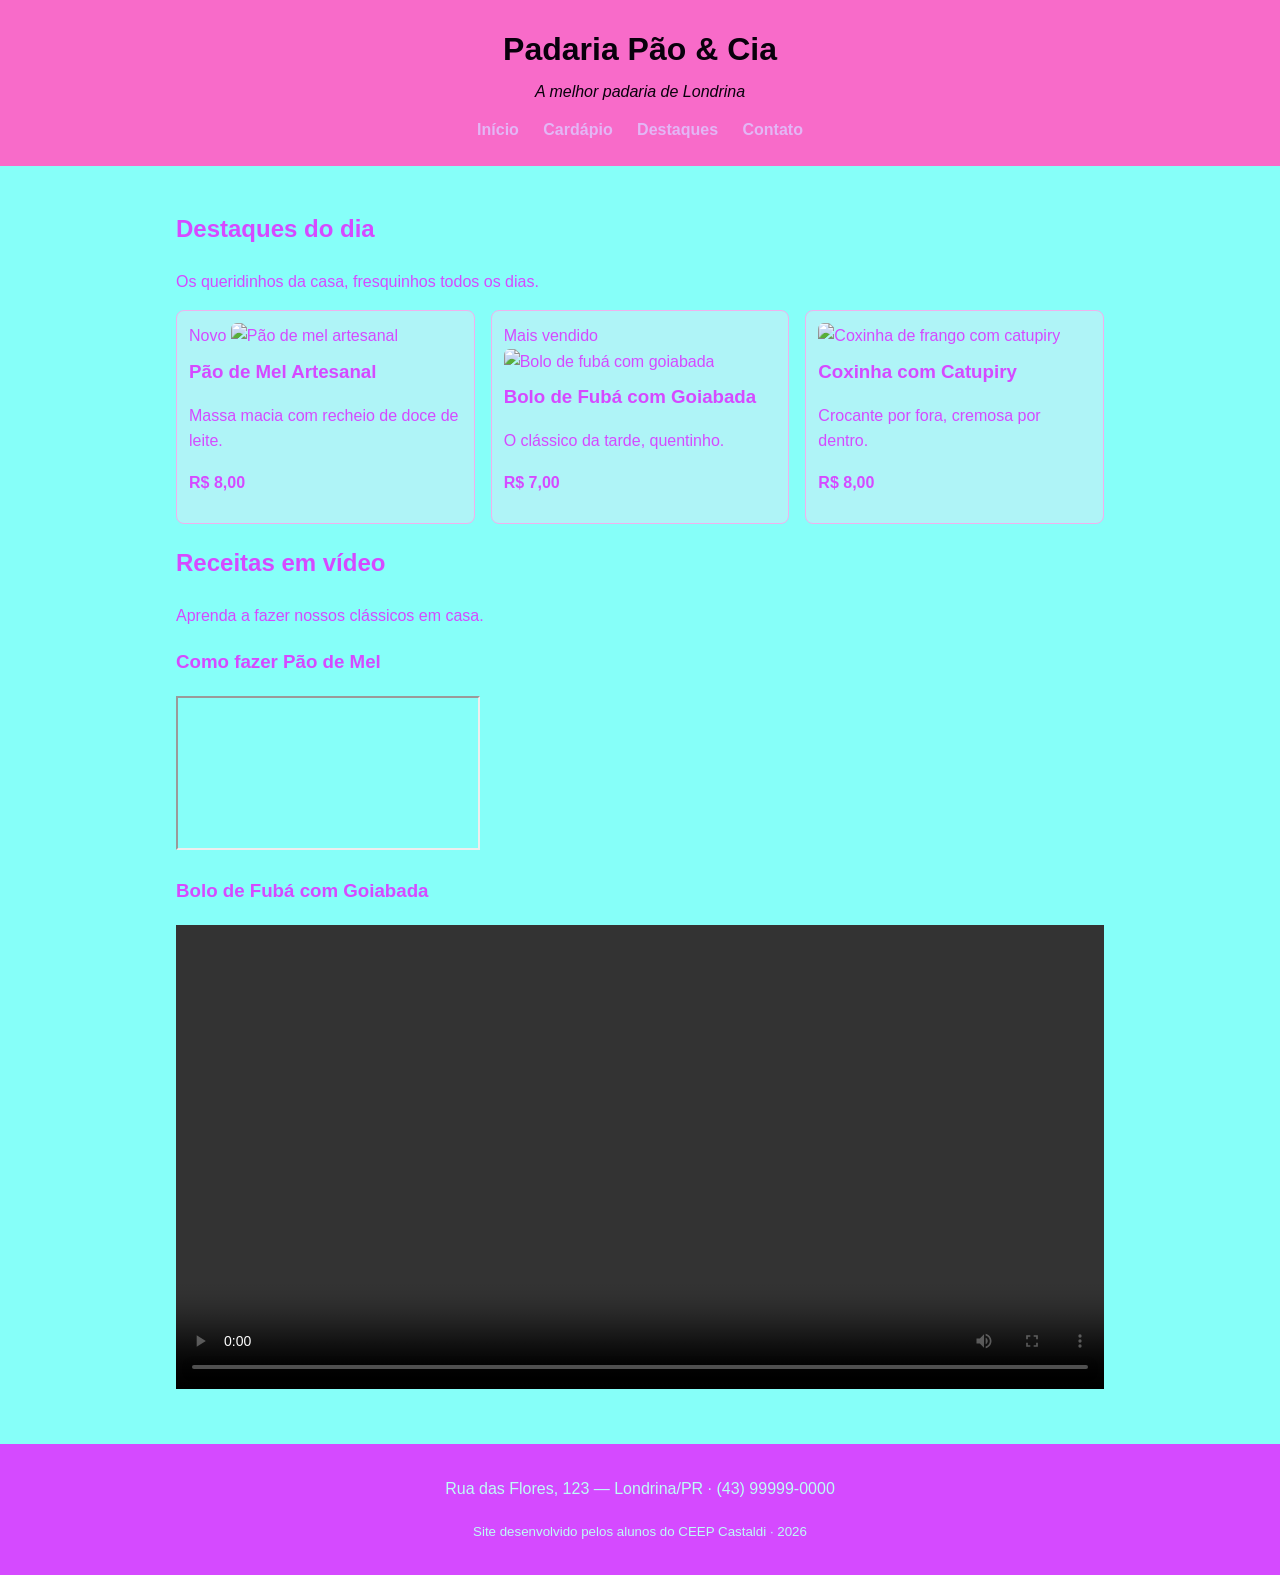
==== destaques.html @ 0bca1b5b "ok" ====
<!DOCTYPE html>
<html lang="pt-BR">
<head>
    <meta charset="UTF-8">
    <meta name="viewport" content="width=device-width, initial-scale=1.0">
    <title>Destaques — Padaria Pão &amp; Cia</title>
    <link rel="stylesheet" href="style.css">
</head>
<body>

    <header class="cabecalho">
        <h1>Padaria Pão &amp; Cia</h1>
        <p class="subtitulo">A melhor padaria de Londrina</p>
        <nav class="menu">
            <a href="index.html">Início</a>
            <a href="cardapio.html">Cardápio</a>
            <a href="destaques.html">Destaques</a>
            <a href="index.html#contato">Contato</a>
        </nav>
    </header>

    <main>

        <section class="intro">
            <h2>Destaques do dia</h2>
            <p>Os queridinhos da casa, fresquinhos todos os dias.</p>
        </section>

        <!-- Cards de destaque (reaproveita o estilo .cards / .card) -->
        <section class="destaques">
            <div class="cards">
                <article class="card">
                    <span class="selo">Novo</span>
                    <img src="img/pao-de-mel.jpg" alt="Pão de mel artesanal">
                    <h3>Pão de Mel Artesanal</h3>
                    <p>Massa macia com recheio de doce de leite.</p>
                    <p><strong>R$ 8,00</strong></p>
                </article>
                <article class="card">
                    <span class="selo">Mais vendido</span>
                    <img src="img/bolo-fuba.jpg" alt="Bolo de fubá com goiabada">
                    <h3>Bolo de Fubá com Goiabada</h3>
                    <p>O clássico da tarde, quentinho.</p>
                    <p><strong>R$ 7,00</strong></p>
                </article>
                <article class="card">
                    <img src="img/coxinha.jpg" alt="Coxinha de frango com catupiry">
                    <h3>Coxinha com Catupiry</h3>
                    <p>Crocante por fora, cremosa por dentro.</p>
                    <p><strong>R$ 8,00</strong></p>
                </article>
            </div>
        </section>

        <!-- RECEITAS EM VÍDEO -->
        <section class="receitas">
            <h2>Receitas em vídeo</h2>
            <p>Aprenda a fazer nossos clássicos em casa.</p>

            <div class="videos">

                <!-- OPÇÃO 1: vídeo do YouTube (troque VIDEO_ID pelo código do vídeo) -->
                <div class="video-item">
                    <h3>Como fazer Pão de Mel</h3>
                    <div class="video-wrapper">
                        <iframe src="https://www.youtube.com/embed/VIDEO_ID"
                                title="Receita de pão de mel"
                                allowfullscreen></iframe>
                    </div>
                </div>

                <!-- OPÇÃO 2: vídeo próprio (arquivo .mp4 dentro da pasta img/) -->
                <div class="video-item">
                    <h3>Bolo de Fubá com Goiabada</h3>
                    <video controls width="100%">
                        <source src="img/receita-bolo-fuba.mp4" type="video/mp4">
                        Seu navegador não suporta vídeo.
                    </video>
                </div>

            </div>
        </section>

    </main>

    <footer class="rodape">
        <p>Rua das Flores, 123 — Londrina/PR · (43) 99999-0000</p>
        <p><small>Site desenvolvido pelos alunos do CEEP Castaldi · 2026</small></p>
    </footer>

</body>
</html>
---- style.css ----
/* =========================================================
   PADARIA PÃO & CIA — CSS do Encontro 1
   Paleta com contraste aprovado no padrão WCAG AA
   ========================================================= */

/* box-sizing: a largura já inclui padding e borda (Box Model) */
* {
    box-sizing: border-box;
}

body {
    font-family: Arial, Helvetica, sans-serif;
    line-height: 1.6;
    margin: 0;
    color: #d54aff;             /* marrom escuro (texto) */
    background-color: #86fff9;  /* creme (fundo) */
}

/* ===== Cabeçalho ===== */
.cabecalho {
    background-color: #f86bc9;  /* âmbar escuro — texto branco tem contraste AA */
    color: #09000c;
    text-align: center;
    padding: 24px 16px;
}

.cabecalho h1 {
    margin: 0;
}

.subtitulo {
    margin: 4px 0 12px;
    font-style: italic;
}

.menu a {
    color: #e3b6f5;
    text-decoration: none;
    margin: 0 10px;
    font-weight: bold;
}

.menu a:hover {
    text-decoration: underline;
}

/* ===== Área central ===== */
main {
    max-width: 960px;
    margin: 0 auto;    /* centraliza a página */
    padding: 24px 16px;
}

blockquote {
    border-left: 4px solid #f86bc9;
    margin: 0 0 16px;
    padding: 8px 16px;
    background-color: #e3b6f5;
}

/* ===== Cards de destaque (Flexbox) ===== */
.cards {
    display: flex;         /* coloca os cards lado a lado */
    flex-wrap: wrap;       /* quebra a linha em telas menores */
    gap: 16px;             /* espaço entre os cards */
}

.card {
    flex: 1 1 250px;       /* cresce, encolhe, largura base 250px */
    border: 1px solid hsl(303, 70%, 82%);
    border-radius: 8px;
    padding: 12px;
    background-color: #aff4f7;
}

.card img {
    width: 100%;
    height: 180px;
    object-fit: cover;     /* recorta a imagem sem deformar */
    border-radius: 6px;
}

.card h3 {
    margin: 8px 0 4px;
}

/* ===== Tabela do cardápio ===== */
.tabela-cardapio {
    width: 100%;
    border-collapse: collapse;   /* junta as bordas das células */
    margin-top: 8px;
}

.tabela-cardapio caption {
    text-align: left;
    font-style: italic;
    margin-bottom: 8px;
}

.tabela-cardapio th,
.tabela-cardapio td {
    border: 1px solid #f3a0d9;
    padding: 10px;
    text-align: left;
}

.tabela-cardapio thead {
    background-color: #7bfada;
    color: #0c0000;
}


/* ===== Rodapé ===== */
.rodape {
    background-color: #d54aff;
    color: #bdfdf5;
    text-align: center;
    padding: 16px;
    margin-top: 24px;
}
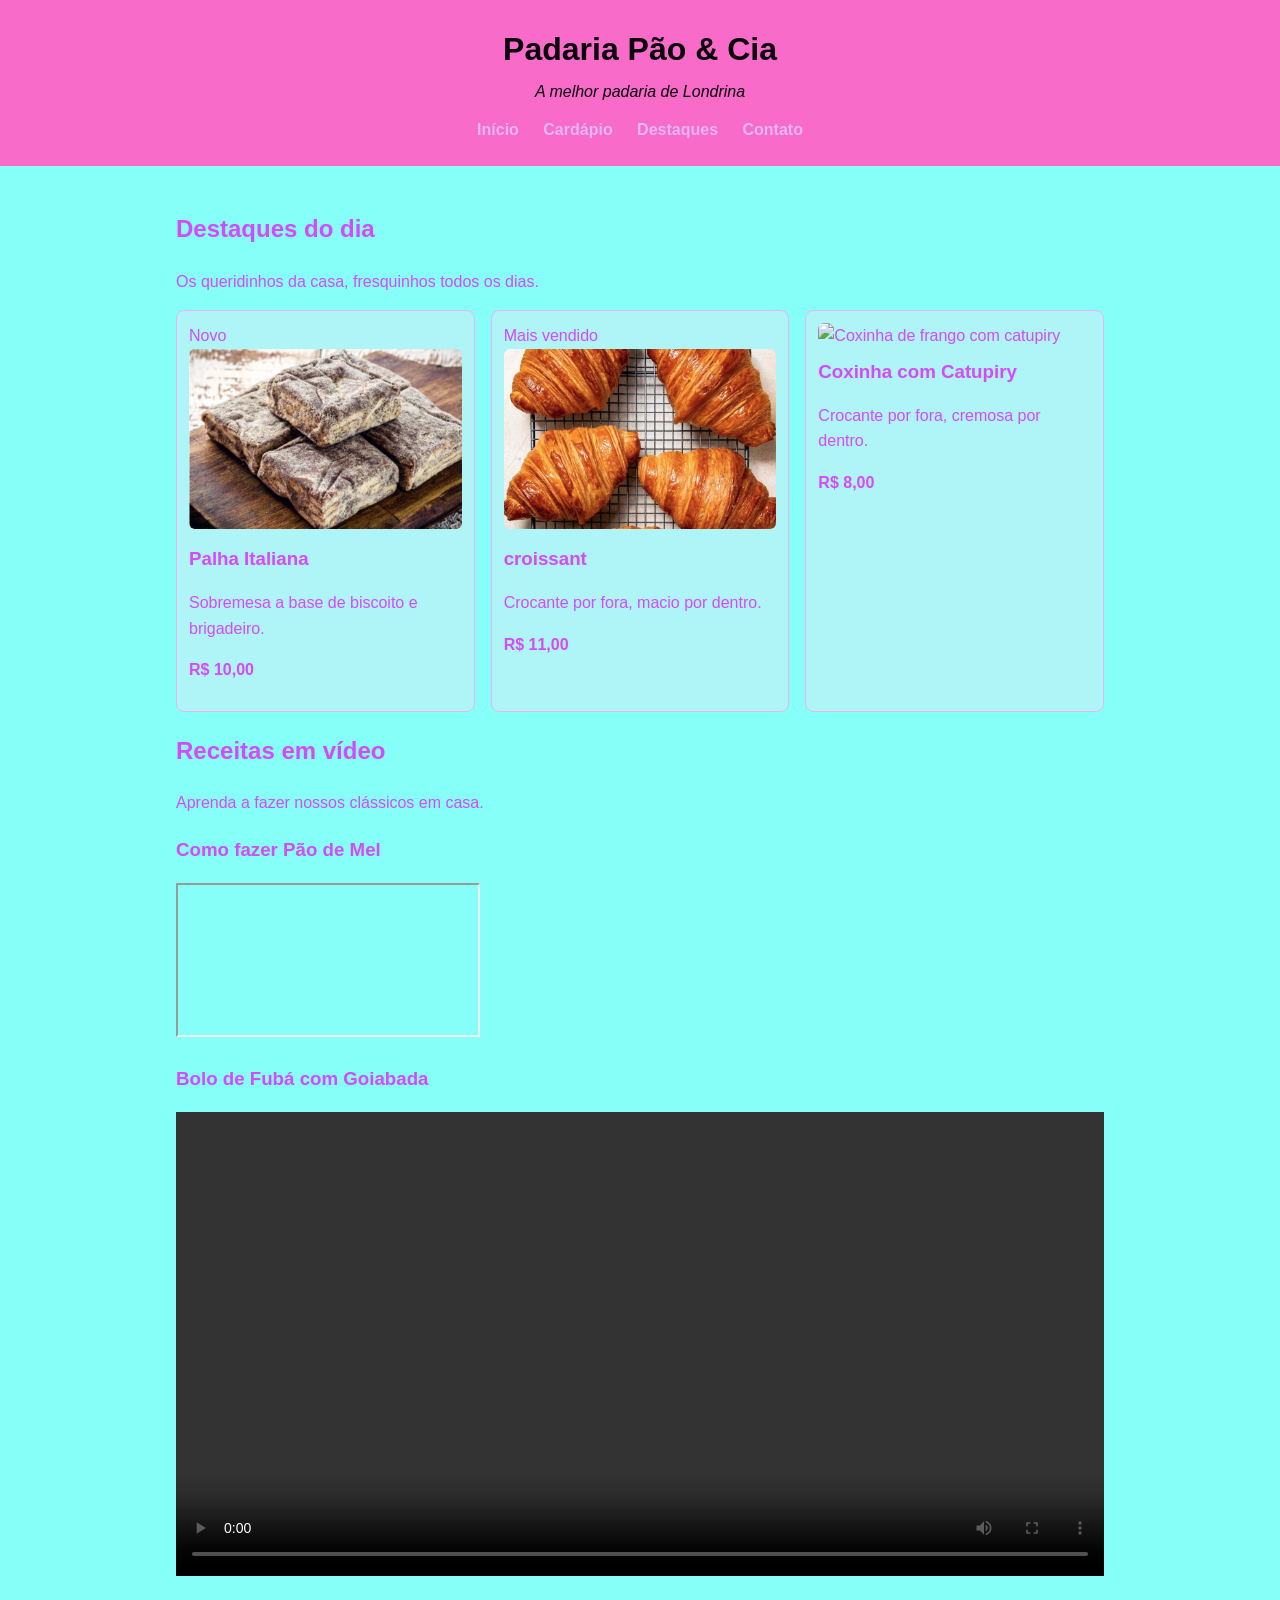
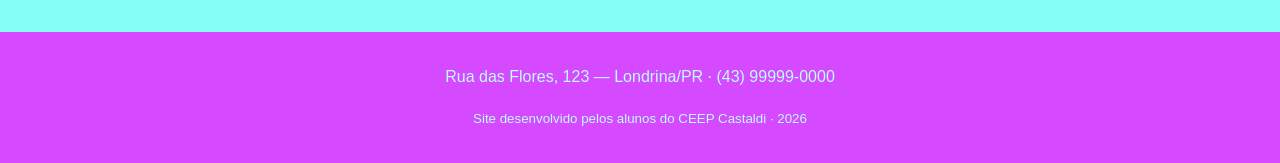
==== commit d5772460: "ok" ====
--- a/destaques.html
+++ b/destaques.html
@@ -31,17 +31,17 @@
             <div class="cards">
                 <article class="card">
                     <span class="selo">Novo</span>
-                    <img src="img/pao-de-mel.jpg" alt="Pão de mel artesanal">
-                    <h3>Pão de Mel Artesanal</h3>
-                    <p>Massa macia com recheio de doce de leite.</p>
-                    <p><strong>R$ 8,00</strong></p>
+                    <img src="palha.png" alt="Palha Italiana">
+                    <h3>Palha Italiana</h3>
+                    <p>Sobremesa a base de biscoito e brigadeiro.</p>
+                    <p><strong>R$ 10,00</strong></p>
                 </article>
                 <article class="card">
                     <span class="selo">Mais vendido</span>
-                    <img src="img/bolo-fuba.jpg" alt="Bolo de fubá com goiabada">
-                    <h3>Bolo de Fubá com Goiabada</h3>
-                    <p>O clássico da tarde, quentinho.</p>
-                    <p><strong>R$ 7,00</strong></p>
+                    <img src="croissant.png" alt="croissant">
+                    <h3>croissant</h3>
+                    <p>Crocante por fora, macio por dentro.</p>
+                    <p><strong>R$ 11,00</strong></p>
                 </article>
                 <article class="card">
                     <img src="img/coxinha.jpg" alt="Coxinha de frango com catupiry">
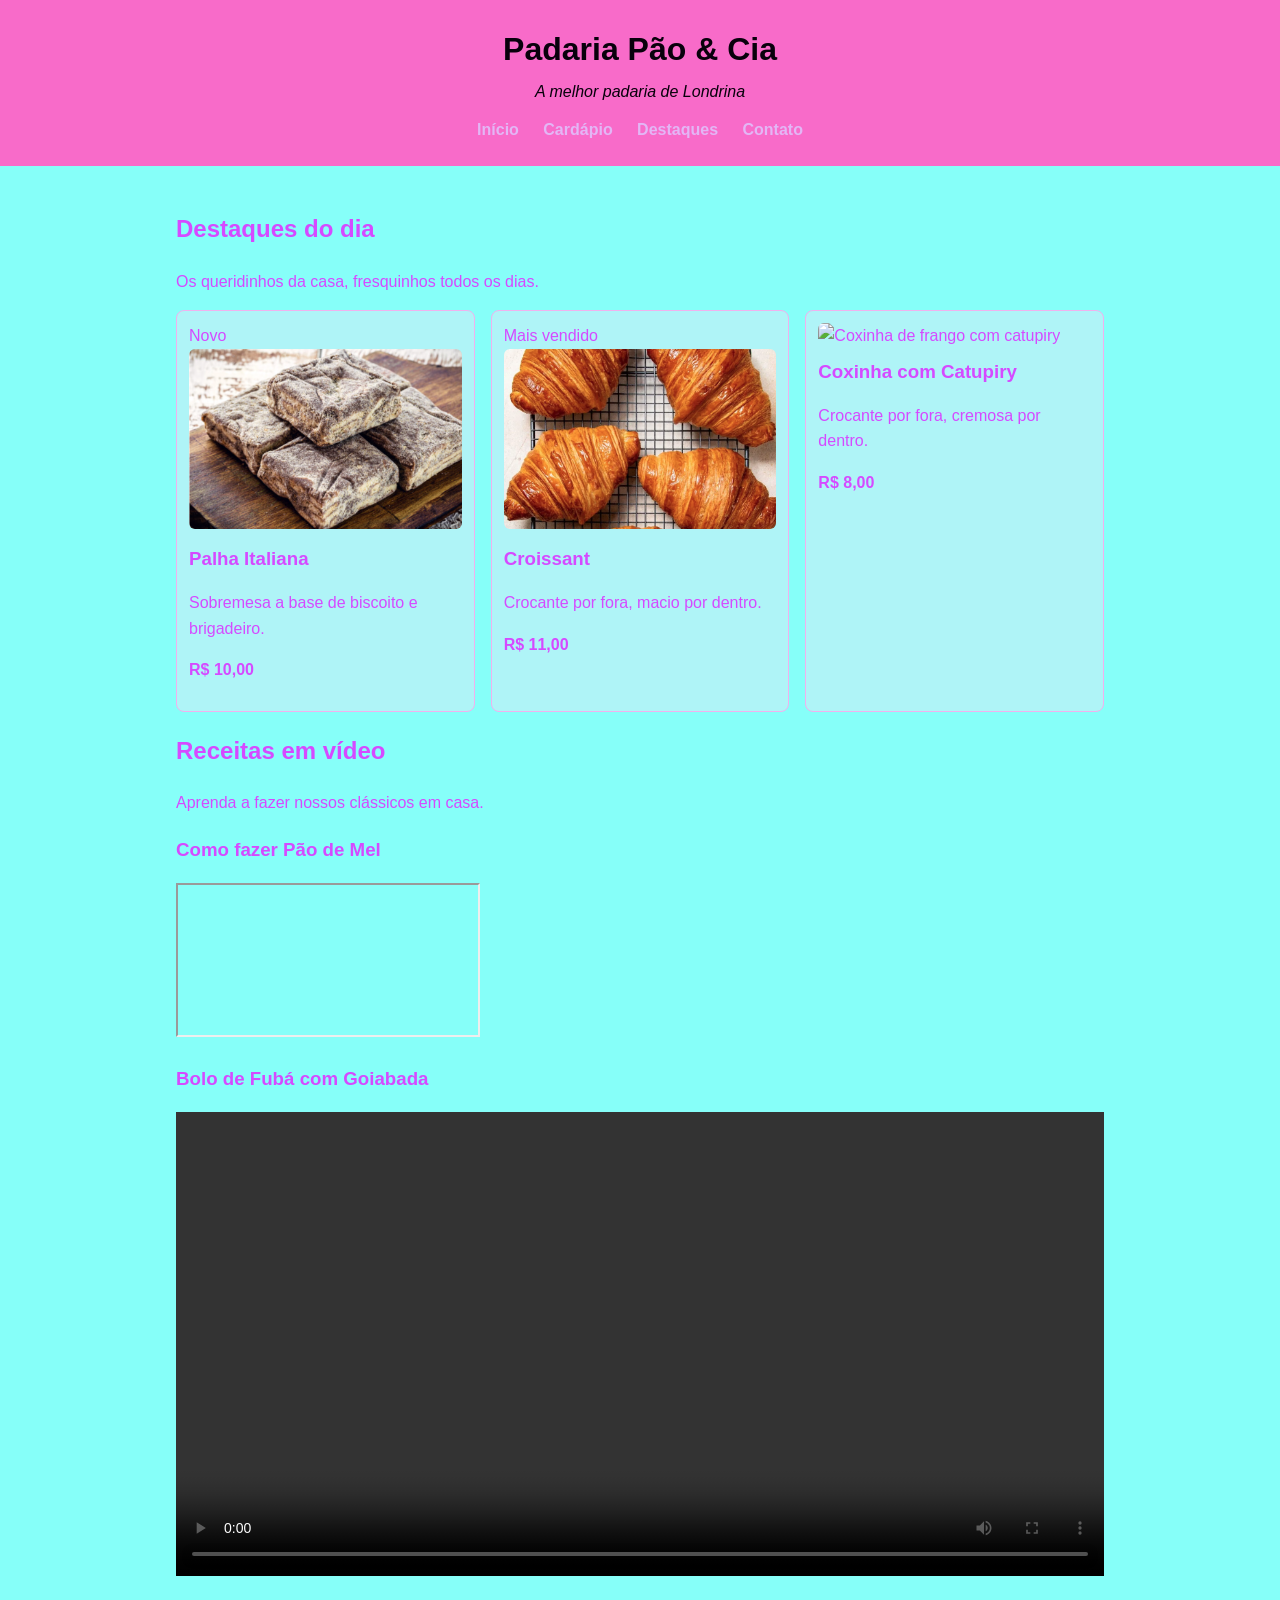
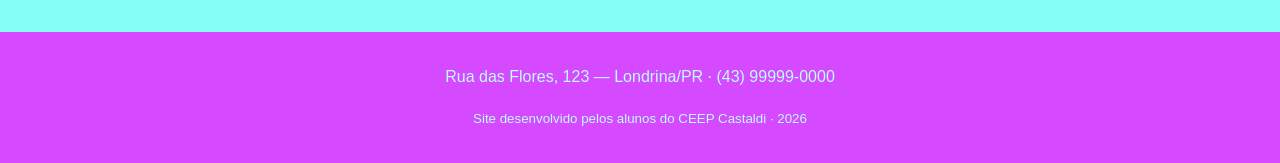
==== commit ca5162c8: "ok" ====
--- a/destaques.html
+++ b/destaques.html
@@ -39,7 +39,7 @@
                 <article class="card">
                     <span class="selo">Mais vendido</span>
                     <img src="croissant.png" alt="croissant">
-                    <h3>croissant</h3>
+                    <h3>Croissant</h3>
                     <p>Crocante por fora, macio por dentro.</p>
                     <p><strong>R$ 11,00</strong></p>
                 </article>
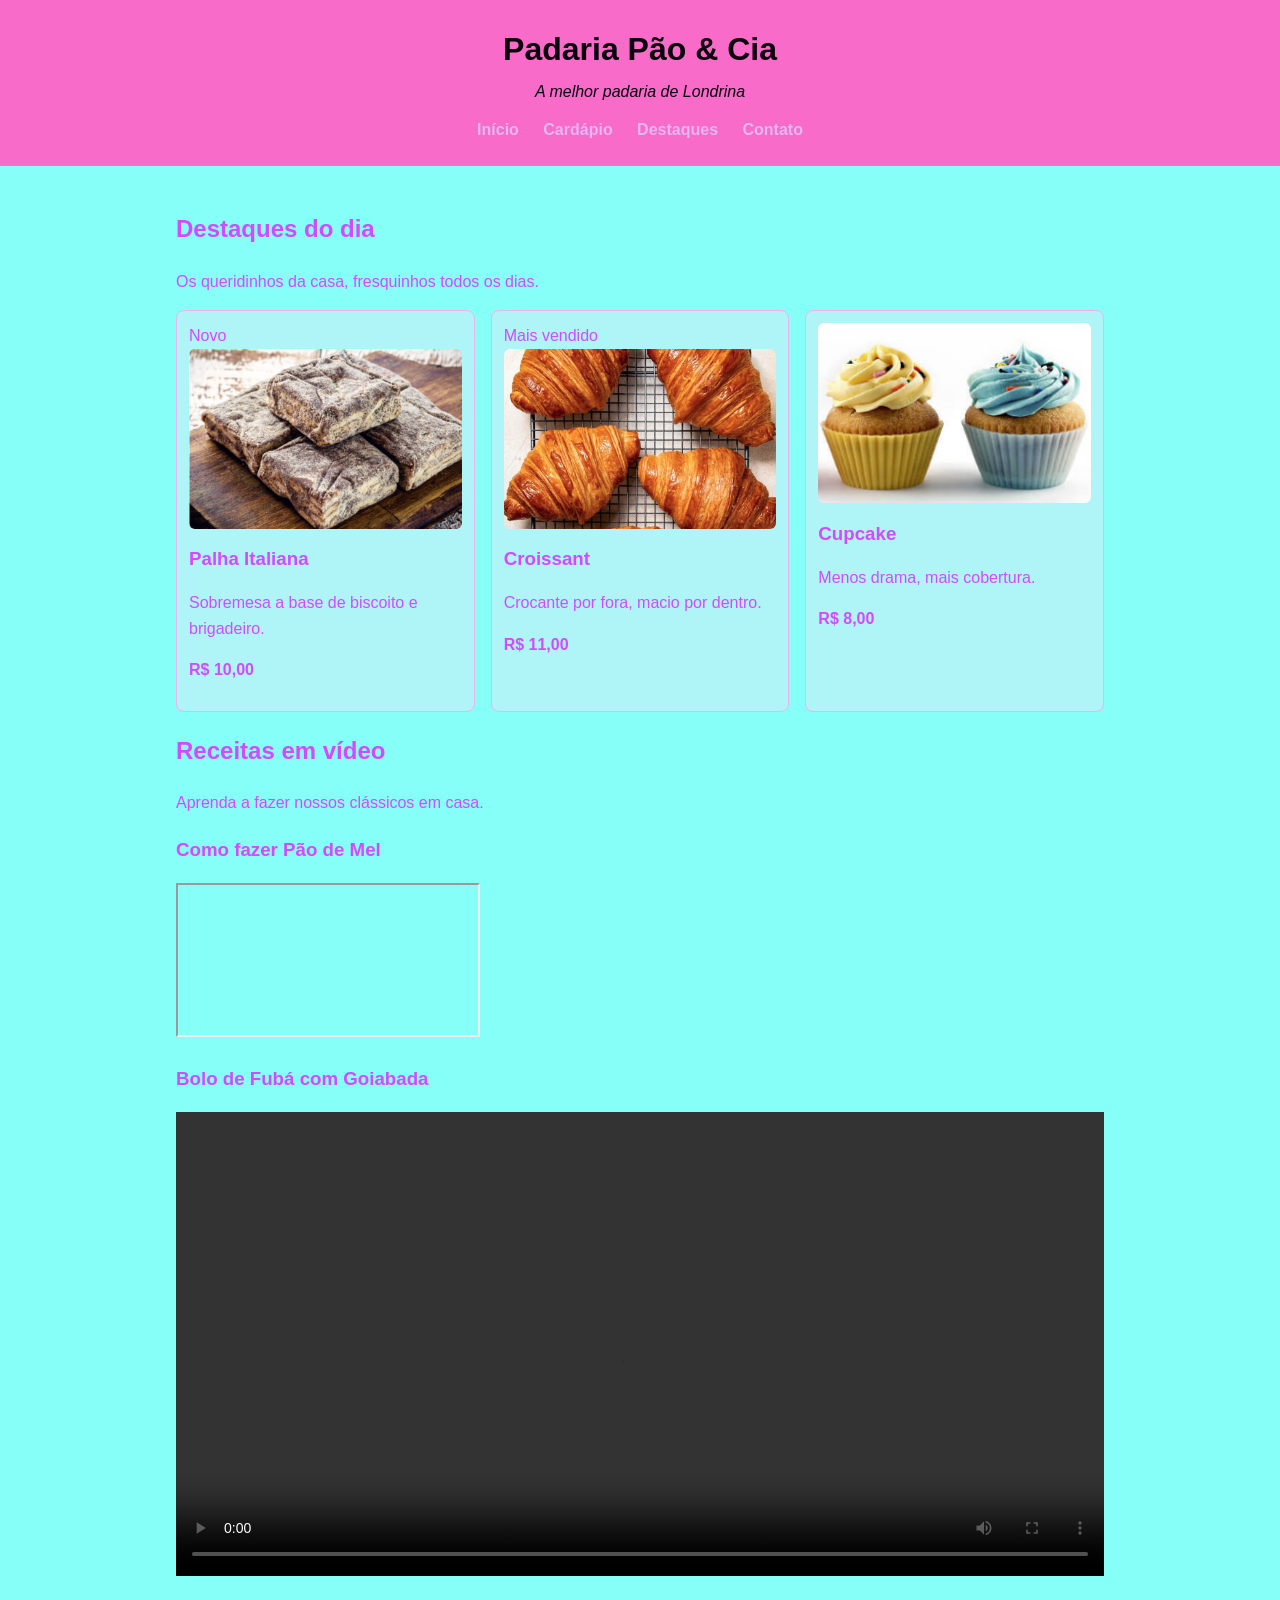
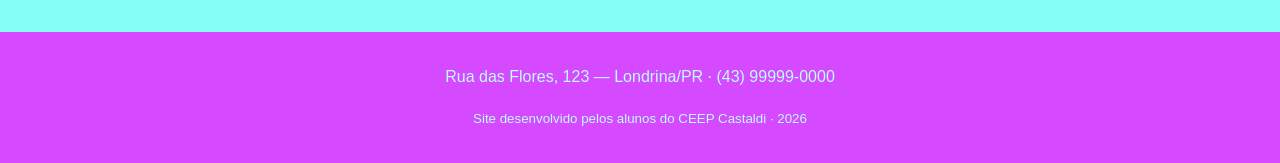
==== commit 2f4cfb29: "ok" ====
--- a/destaques.html
+++ b/destaques.html
@@ -44,9 +44,9 @@
                     <p><strong>R$ 11,00</strong></p>
                 </article>
                 <article class="card">
-                    <img src="img/coxinha.jpg" alt="Coxinha de frango com catupiry">
-                    <h3>Coxinha com Catupiry</h3>
-                    <p>Crocante por fora, cremosa por dentro.</p>
+                    <img src="cupcake.png" alt="cupcake">
+                    <h3>Cupcake</h3>
+                    <p>Menos drama, mais cobertura.</p>
                     <p><strong>R$ 8,00</strong></p>
                 </article>
             </div>
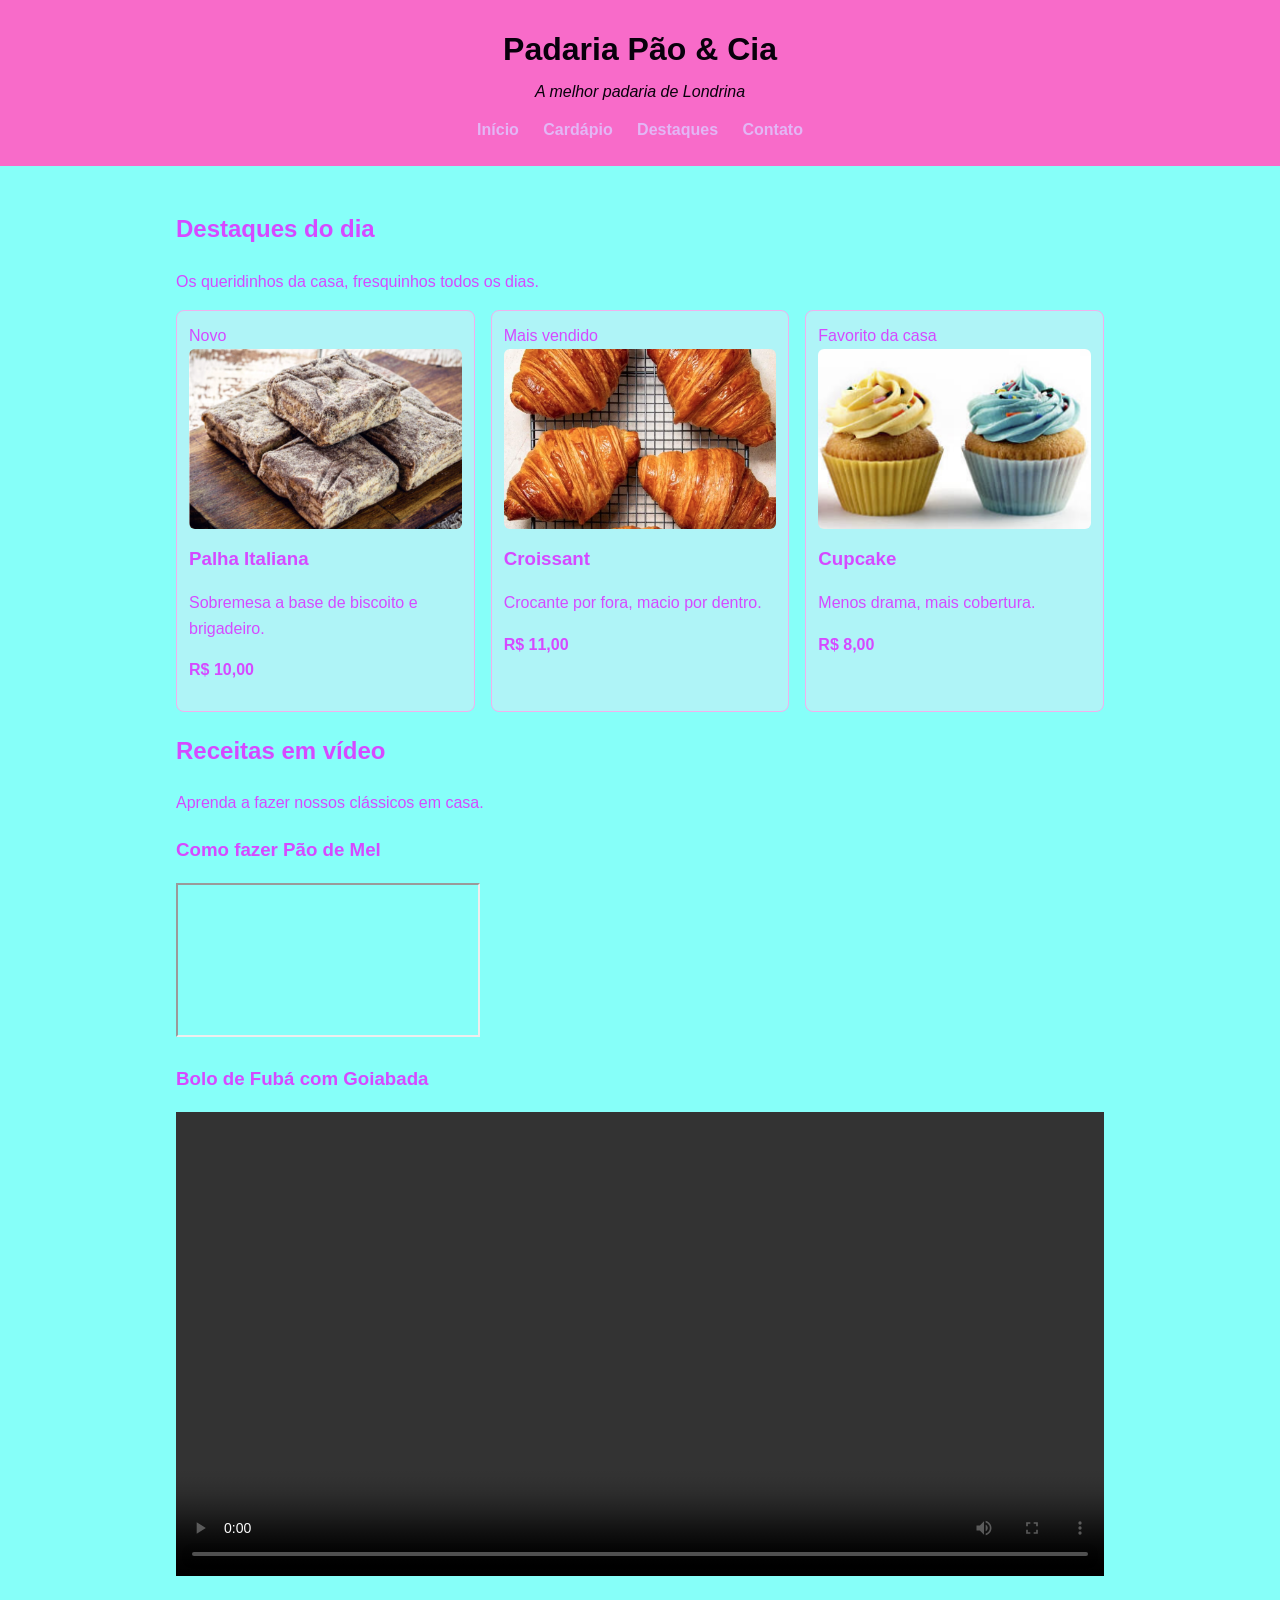
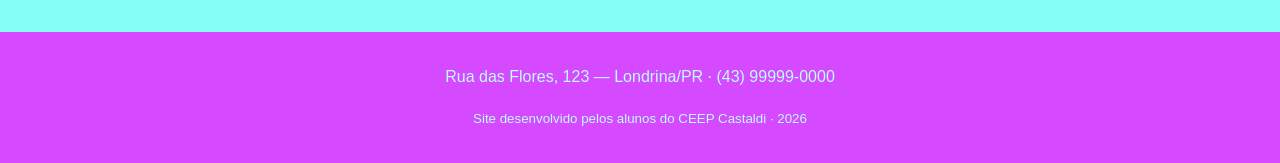
==== commit 48566a7c: "ok" ====
--- a/destaques.html
+++ b/destaques.html
@@ -44,6 +44,7 @@
                     <p><strong>R$ 11,00</strong></p>
                 </article>
                 <article class="card">
+                    <span class="selo">Favorito da casa</span>
                     <img src="cupcake.png" alt="cupcake">
                     <h3>Cupcake</h3>
                     <p>Menos drama, mais cobertura.</p>
